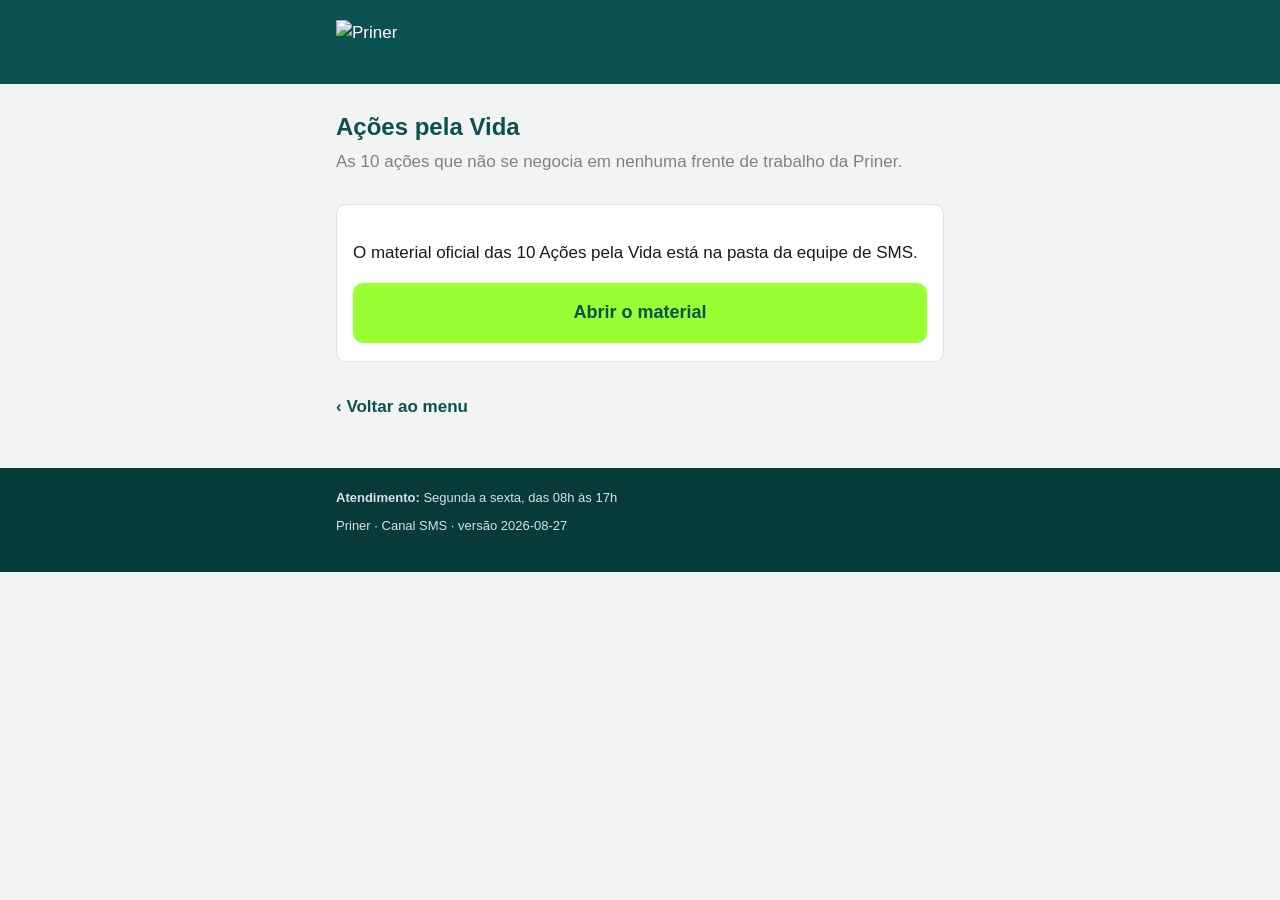
==== acoes-pela-vida.html @ a8951351 "first commit" ====
<!doctype html>
<html lang="pt-BR">

<head>
  <meta charset="utf-8">
  <meta name="viewport" content="width=device-width, initial-scale=1">
  <meta name="robots" content="noindex">
  <title>Ações pela Vida — Canal SMS Priner</title>
  <link rel="stylesheet" href="assets/css/estilo.css">
</head>

<body>

  <header class="topo">
    <div class="container">
      <img class="topo__logo" data-cfg-src="logo.url" src="" alt="Priner">
    </div>
  </header>

  <main class="container">

    <div class="conteudo">
      <h1>Ações pela Vida</h1>
      <p class="chamada">As 10 ações que não se negocia em nenhuma frente de trabalho da Priner.</p>
    </div>

    <!--
    PENDENTE WA-03 — texto oficial das 10 Ações pela Vida.
    Conteúdo de norma de segurança não pode ser escrito por aproximação:
    enquanto o texto oficial não chegar da equipe de SMS, esta página aponta
    para a pasta do OneDrive. Quando o texto chegar, substituir o painel
    abaixo por uma lista <ol class="lista-simples"> com as 10 ações.
  -->
    <div class="painel">
      <p>O material oficial das 10 Ações pela Vida está na pasta da equipe de SMS.</p>
      <a class="botao" href="#" data-cfg-href="materiais.acoes.url" target="_blank" rel="noopener">Abrir o material</a>
    </div>

    <a class="voltar" href="index.html">&lsaquo; Voltar ao menu</a>

  </main>

  <footer class="rodape">
    <div class="container">
      <p><strong>Atendimento:</strong> <span data-cfg="janelaAtendimento">&nbsp;</span></p>
      <p>Priner · Canal SMS · versão <span data-cfg="versao">&nbsp;</span></p>
    </div>
  </footer>

  <script src="assets/js/portal.js"></script>
</body>

</html>
---- assets/css/estilo.css ----
/* Canal SMS Priner — identidade visual oficial da Priner
   Verde Tradição #0B514F · Verde Inovação #99FF33 · Cinza Solidez #808080
   Atyp não é licenciada para web: usa-se Arial, mesma regra do pacote Office. */

:root {
  --verde-tradicao: #0B514F;
  --verde-tradicao-escuro: #073B39;
  --verde-inovacao: #99FF33;
  --branco: #FFFFFF;
  --cinza-solidez: #808080;
  --cinza-fundo: #F2F4F4;
  --texto: #1A1A1A;

  /* Fora da paleta de marca, reservado exclusivamente ao aviso de segurança.
     Sinalização de risco exige contraste que o verde institucional não dá. */
  --alerta: #B3261E;
  --alerta-fundo: #FDECEA;

  --raio: 10px;
  --toque-min: 56px; /* alvo de toque para uso com luva */
}

* { box-sizing: border-box; }

html { -webkit-text-size-adjust: 100%; }

body {
  margin: 0;
  font-family: Arial, Helvetica, sans-serif;
  font-size: 17px;
  line-height: 1.55;
  color: var(--texto);
  background: var(--cinza-fundo);
}

.container {
  width: 100%;
  max-width: 640px;
  margin: 0 auto;
  padding: 0 16px;
}

/* ---------- Cabeçalho ---------- */

.topo {
  background: var(--verde-tradicao);
  color: var(--branco);
  padding: 20px 0 24px;
}

.topo__logo { height: 40px; width: auto; display: block; }

.topo__titulo {
  margin: 16px 0 4px;
  font-size: 26px;
  line-height: 1.2;
  font-weight: bold;
}

.topo__sub { margin: 0; font-size: 15px; opacity: .85; }

/* Grifo: sempre Verde Inovação ou Branco Transparência */
.grifo {
  background: var(--verde-inovacao);
  color: var(--verde-tradicao);
  padding: 0 6px;
  font-weight: bold;
}

/* ---------- Aviso de segurança (RF15) ---------- */

.aviso {
  background: var(--alerta-fundo);
  border-left: 6px solid var(--alerta);
  border-radius: var(--raio);
  padding: 14px 16px;
  margin: 20px 0;
}

.aviso__titulo {
  margin: 0 0 6px;
  color: var(--alerta);
  font-size: 16px;
  font-weight: bold;
  text-transform: uppercase;
  letter-spacing: .02em;
}

.aviso p { margin: 0; font-size: 15px; }

.aviso a { color: var(--alerta); font-weight: bold; }

/* ---------- Cards do menu ---------- */

.menu { list-style: none; margin: 0 0 28px; padding: 0; }

.menu li { margin-bottom: 12px; }

.card {
  display: flex;
  align-items: center;
  gap: 14px;
  min-height: var(--toque-min);
  padding: 16px;
  background: var(--branco);
  border: 1px solid #DDE2E2;
  border-radius: var(--raio);
  text-decoration: none;
  color: var(--texto);
}

.card:active { background: var(--cinza-fundo); }

.card:focus-visible { outline: 3px solid var(--verde-tradicao); outline-offset: 2px; }

.card__num {
  flex: 0 0 auto;
  width: 40px;
  height: 40px;
  display: grid;
  place-items: center;
  border-radius: 50%;
  background: var(--verde-tradicao);
  color: var(--verde-inovacao);
  font-size: 19px;
  font-weight: bold;
}

.card__texto { flex: 1 1 auto; }

.card__titulo { display: block; font-size: 18px; font-weight: bold; color: var(--verde-tradicao); }

.card__desc { display: block; font-size: 14px; color: var(--cinza-solidez); }

.card__seta { flex: 0 0 auto; color: var(--verde-tradicao); font-size: 22px; }

/* ---------- Conteúdo interno ---------- */

.conteudo { padding: 24px 0 8px; }

.conteudo h1 { margin: 0 0 4px; font-size: 24px; color: var(--verde-tradicao); }

.conteudo .chamada { margin: 0 0 20px; color: var(--cinza-solidez); }

.voltar {
  display: inline-block;
  margin: 16px 0;
  color: var(--verde-tradicao);
  font-weight: bold;
  text-decoration: none;
}

.painel {
  background: var(--branco);
  border: 1px solid #DDE2E2;
  border-radius: var(--raio);
  padding: 18px 16px;
  margin-bottom: 16px;
}

/* ---------- Formulários ---------- */

.campo { margin-bottom: 16px; }

.campo label { display: block; margin-bottom: 6px; font-weight: bold; font-size: 15px; }

.campo .ajuda { display: block; font-weight: normal; color: var(--cinza-solidez); font-size: 13px; }

.campo input,
.campo select,
.campo textarea {
  width: 100%;
  min-height: var(--toque-min);
  padding: 12px 14px;
  font-family: inherit;
  font-size: 17px;
  color: var(--texto);
  background: var(--branco);
  border: 2px solid #C6CCCC;
  border-radius: var(--raio);
}

.campo textarea { min-height: 120px; resize: vertical; }

.campo input:focus,
.campo select:focus,
.campo textarea:focus {
  outline: none;
  border-color: var(--verde-tradicao);
  box-shadow: 0 0 0 3px rgba(11, 81, 79, .18);
}

.opcoes { display: grid; gap: 10px; }

.opcao {
  display: flex;
  align-items: center;
  gap: 12px;
  min-height: var(--toque-min);
  padding: 12px 14px;
  background: var(--branco);
  border: 2px solid #C6CCCC;
  border-radius: var(--raio);
  cursor: pointer;
}

.opcao input { width: 24px; height: 24px; margin: 0; accent-color: var(--verde-tradicao); }

.opcao:has(input:checked) { border-color: var(--verde-tradicao); background: #F0F7F6; }

.botao {
  display: block;
  width: 100%;
  min-height: var(--toque-min);
  padding: 16px;
  font-family: inherit;
  font-size: 18px;
  font-weight: bold;
  color: var(--verde-tradicao);
  background: var(--verde-inovacao);
  border: none;
  border-radius: var(--raio);
  text-align: center;
  text-decoration: none;
  cursor: pointer;
}

.botao[disabled] { opacity: .6; cursor: progress; }

.botao--secundario {
  color: var(--branco);
  background: var(--verde-tradicao);
}

.status { margin: 12px 0 0; font-size: 15px; min-height: 1.5em; }

.status--erro { color: var(--alerta); }

/* ---------- Rodapé ---------- */

.rodape {
  margin-top: 32px;
  padding: 20px 0 28px;
  background: var(--verde-tradicao-escuro);
  color: var(--branco);
  font-size: 13px;
}

.rodape p { margin: 0 0 8px; opacity: .85; }

.rodape strong { opacity: 1; }

/* ---------- Utilitários ---------- */

.oculto { display: none !important; }

.lista-simples { padding-left: 20px; }

.lista-simples li { margin-bottom: 8px; }
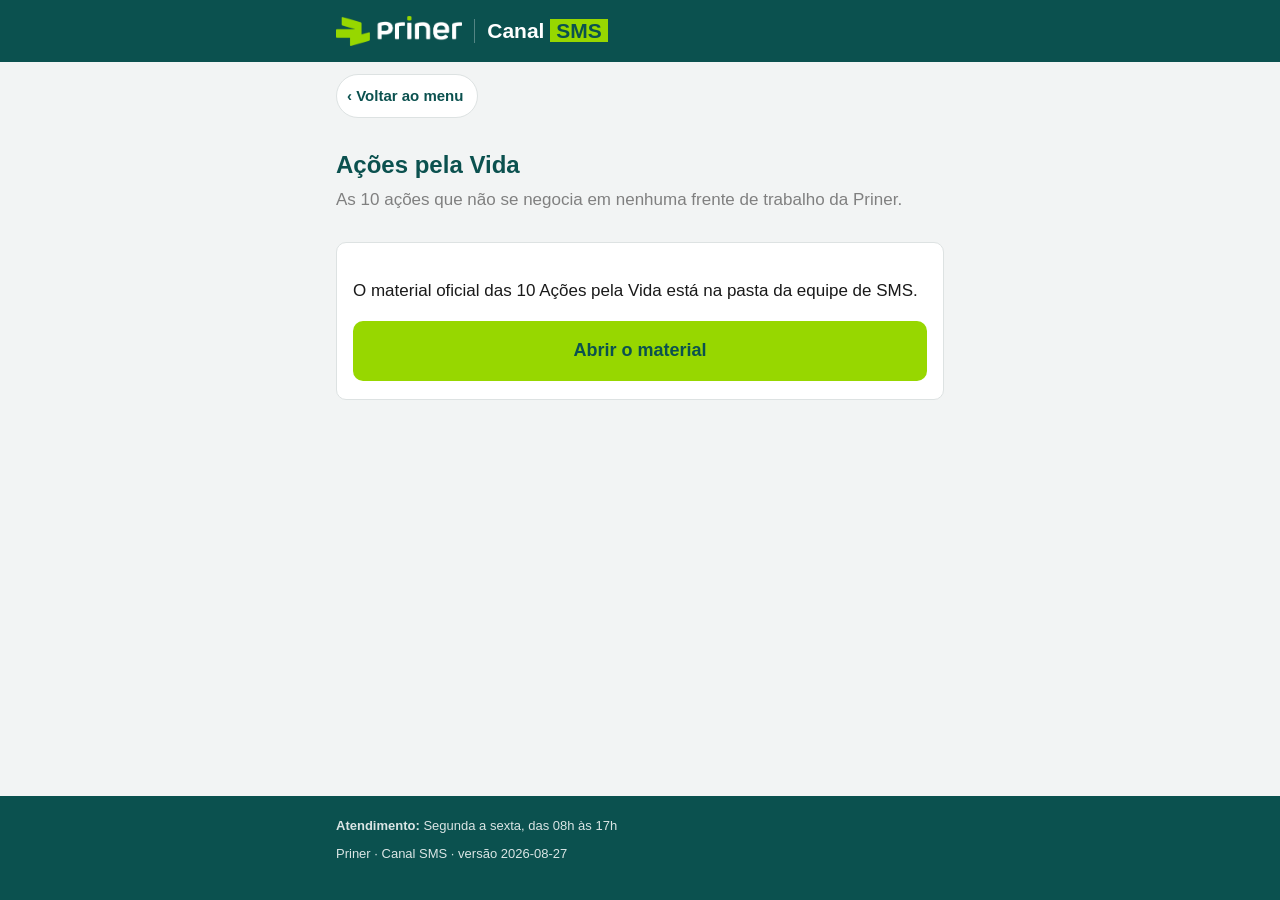
==== commit 877c1b96: "adequação de itens em massa." ====
--- a/acoes-pela-vida.html
+++ b/acoes-pela-vida.html
@@ -4,20 +4,46 @@
 <head>
   <meta charset="utf-8">
   <meta name="viewport" content="width=device-width, initial-scale=1">
-  <meta name="robots" content="noindex">
+  <meta name="description" content="As 10 ações que não se negocia em nenhuma frente de trabalho da Priner.">
+
+<!-- Pré-visualização ao compartilhar o link (WhatsApp, Teams, LinkedIn).
+     ATENÇÃO: og:url e og:image precisam ser URLs absolutas — scrapers não resolvem
+     caminho relativo. Ao publicar em outro domínio, trocar https://canal-sms-modec.pages.dev em todas as páginas. -->
+<meta property="og:type" content="website">
+<meta property="og:site_name" content="Canal SMS Priner">
+<meta property="og:locale" content="pt_BR">
+<meta property="og:url" content="https://canal-sms-modec.pages.dev/acoes-pela-vida.html">
+<meta property="og:title" content="Ações pela Vida — Canal SMS Priner">
+<meta property="og:description" content="As 10 ações que não se negocia em nenhuma frente de trabalho da Priner.">
+<meta property="og:image" content="https://canal-sms-modec.pages.dev/assets/img/og-canal-sms.jpg">
+<meta property="og:image:type" content="image/jpeg">
+<meta property="og:image:width" content="1200">
+<meta property="og:image:height" content="630">
+<meta property="og:image:alt" content="Canal SMS Priner">
+<meta name="twitter:card" content="summary_large_image">
+<meta name="robots" content="noindex">
   <title>Ações pela Vida — Canal SMS Priner</title>
-  <link rel="stylesheet" href="assets/css/estilo.css">
+  <link rel="icon" href="assets/img/favicon-32.png" sizes="32x32" type="image/png">
+<link rel="apple-touch-icon" href="assets/img/apple-touch-icon.png">
+<meta name="theme-color" content="#0B514F">
+<link rel="stylesheet" href="assets/css/estilo.css">
 </head>
 
 <body>
 
-  <header class="topo">
-    <div class="container">
-      <img class="topo__logo" data-cfg-src="logo.url" src="" alt="Priner">
-    </div>
-  </header>
+<header class="topo">
+  <div class="container">
+    <a class="marca" href="index.html">
+      <img class="marca__logo" src="assets/img/Logo_Priner_RGB-02.png"
+           data-cfg-src="logo.url" alt="Priner" width="240" height="57">
+      <span class="marca__nome">Canal <span class="grifo">SMS</span></span>
+    </a>
+  </div>
+</header>
 
   <main class="container">
+
+  <a class="voltar" href="index.html">&lsaquo; Voltar ao menu</a>
 
     <div class="conteudo">
       <h1>Ações pela Vida</h1>
@@ -36,7 +62,6 @@
       <a class="botao" href="#" data-cfg-href="materiais.acoes.url" target="_blank" rel="noopener">Abrir o material</a>
     </div>
 
-    <a class="voltar" href="index.html">&lsaquo; Voltar ao menu</a>
 
   </main>
 
--- a/assets/css/estilo.css
+++ b/assets/css/estilo.css
@@ -1,11 +1,10 @@
 /* Canal SMS Priner — identidade visual oficial da Priner
-   Verde Tradição #0B514F · Verde Inovação #99FF33 · Cinza Solidez #808080
+   Verde Tradição #0B514F · Verde Inovação #97D700 · Cinza Solidez #808080
    Atyp não é licenciada para web: usa-se Arial, mesma regra do pacote Office. */
 
 :root {
   --verde-tradicao: #0B514F;
-  --verde-tradicao-escuro: #073B39;
-  --verde-inovacao: #99FF33;
+  --verde-inovacao: #97D700; /* mesmo verde do arquivo oficial da logo (Pantone 375C) */
   --branco: #FFFFFF;
   --cinza-solidez: #808080;
   --cinza-fundo: #F2F4F4;
@@ -24,8 +23,15 @@
 
 html { -webkit-text-size-adjust: 100%; }
 
+/* Coluna flex de altura mínima igual à tela: em páginas curtas o <main> se
+   estica e empurra o rodapé para baixo, em vez de deixar uma faixa de cinza
+   sobrando embaixo dele. 100dvh acompanha a barra do navegador no celular. */
 body {
   margin: 0;
+  min-height: 100vh;
+  min-height: 100dvh;
+  display: flex;
+  flex-direction: column;
   font-family: Arial, Helvetica, sans-serif;
   font-size: 17px;
   line-height: 1.55;
@@ -33,6 +39,11 @@
   background: var(--cinza-fundo);
 }
 
+body > main { flex: 1 0 auto; }
+
+body > .topo,
+body > .rodape { flex: 0 0 auto; }
+
 .container {
   width: 100%;
   max-width: 640px;
@@ -45,19 +56,44 @@
 .topo {
   background: var(--verde-tradicao);
   color: var(--branco);
-  padding: 20px 0 24px;
-}
-
-.topo__logo { height: 40px; width: auto; display: block; }
-
-.topo__titulo {
-  margin: 16px 0 4px;
-  font-size: 26px;
-  line-height: 1.2;
-  font-weight: bold;
-}
-
-.topo__sub { margin: 0; font-size: 15px; opacity: .85; }
+  padding: 16px 0;
+}
+
+/* Logo e nome do canal lado a lado, separados por um filete.
+   O bloco inteiro é link para a home — é o "voltar" que todo mundo tenta. */
+.marca {
+  display: flex;
+  align-items: center;
+  gap: 12px;
+  color: inherit;
+  text-decoration: none;
+}
+
+.marca:focus-visible { outline: 3px solid var(--verde-inovacao); outline-offset: 4px; }
+
+.marca__logo {
+  height: 30px;
+  width: auto;
+  display: block;
+  flex: 0 0 auto;
+}
+
+.marca__nome {
+  margin: 0;
+  padding-left: 12px;
+  border-left: 1px solid rgba(255, 255, 255, .3);
+  font-size: 21px;
+  line-height: 1.15;
+  font-weight: bold;
+  white-space: nowrap;
+}
+
+/* Telas bem estreitas (iPhone SE e afins): encolhe antes de deixar quebrar. */
+@media (max-width: 360px) {
+  .marca { gap: 8px; }
+  .marca__logo { height: 26px; }
+  .marca__nome { padding-left: 8px; font-size: 18px; }
+}
 
 /* Grifo: sempre Verde Inovação ou Branco Transparência */
 .grifo {
@@ -142,13 +178,27 @@
 
 .conteudo .chamada { margin: 0 0 20px; color: var(--cinza-solidez); }
 
+/* Fica logo abaixo do cabeçalho: alcançável sem rolar a página até o fim,
+   que é onde ele estava antes. */
 .voltar {
-  display: inline-block;
-  margin: 16px 0;
+  display: inline-flex;
+  align-items: center;
+  gap: 6px;
+  min-height: 44px;
+  margin: 12px 0 4px;
+  padding: 8px 14px 8px 10px;
+  background: var(--branco);
+  border: 1px solid #DDE2E2;
+  border-radius: 999px;
   color: var(--verde-tradicao);
+  font-size: 15px;
   font-weight: bold;
   text-decoration: none;
 }
+
+.voltar:active { background: var(--cinza-fundo); }
+
+.voltar:focus-visible { outline: 3px solid var(--verde-tradicao); outline-offset: 2px; }
 
 .painel {
   background: var(--branco);
@@ -162,11 +212,13 @@
 
 .campo { margin-bottom: 16px; }
 
-.campo label { display: block; margin-bottom: 6px; font-weight: bold; font-size: 15px; }
+.campo > label { display: block; margin-bottom: 6px; font-weight: bold; font-size: 15px; }
+
+.campo > label .ajuda { font-weight: normal; }
 
 .campo .ajuda { display: block; font-weight: normal; color: var(--cinza-solidez); font-size: 13px; }
 
-.campo input,
+.campo input:not([type="radio"]),
 .campo select,
 .campo textarea {
   width: 100%;
@@ -182,7 +234,7 @@
 
 .campo textarea { min-height: 120px; resize: vertical; }
 
-.campo input:focus,
+.campo input:not([type="radio"]):focus,
 .campo select:focus,
 .campo textarea:focus {
   outline: none;
@@ -241,7 +293,7 @@
 .rodape {
   margin-top: 32px;
   padding: 20px 0 28px;
-  background: var(--verde-tradicao-escuro);
+  background: var(--verde-tradicao);
   color: var(--branco);
   font-size: 13px;
 }
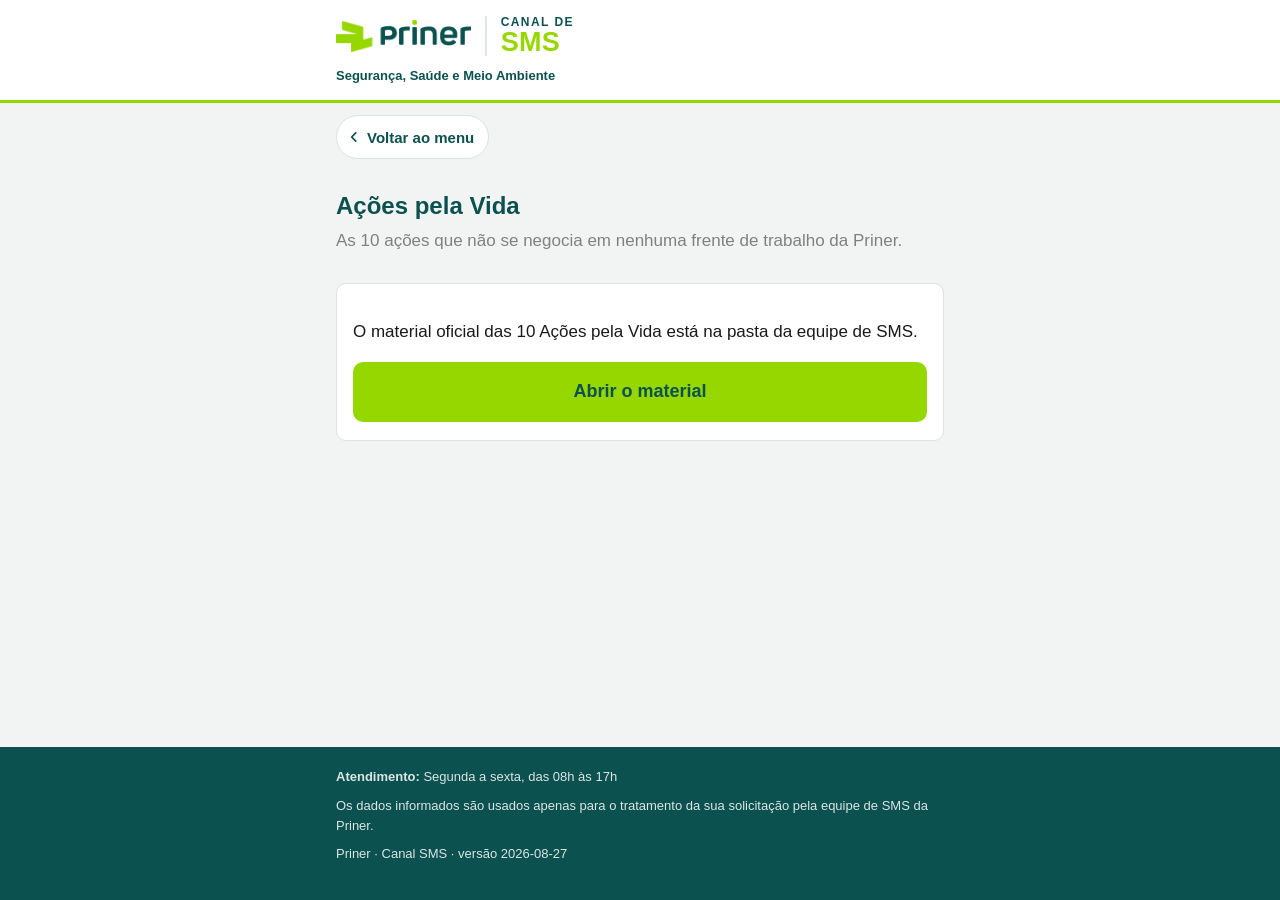
==== commit cf59e6ac: "fix: adequação dos estilos" ====
--- a/acoes-pela-vida.html
+++ b/acoes-pela-vida.html
@@ -7,22 +7,22 @@
   <meta name="description" content="As 10 ações que não se negocia em nenhuma frente de trabalho da Priner.">
 
 <!-- Pré-visualização ao compartilhar o link (WhatsApp, Teams, LinkedIn).
-     ATENÇÃO: og:url e og:image precisam ser URLs absolutas — scrapers não resolvem
+     ATENÇÃO: og:url e og:image precisam ser URLs absolutas - scrapers não resolvem
      caminho relativo. Ao publicar em outro domínio, trocar https://canal-sms-modec.pages.dev em todas as páginas. -->
 <meta property="og:type" content="website">
-<meta property="og:site_name" content="Canal SMS Priner">
+<meta property="og:site_name" content="Canal SMS Modec">
 <meta property="og:locale" content="pt_BR">
 <meta property="og:url" content="https://canal-sms-modec.pages.dev/acoes-pela-vida.html">
-<meta property="og:title" content="Ações pela Vida — Canal SMS Priner">
+<meta property="og:title" content="Ações pela Vida - Canal SMS Modec">
 <meta property="og:description" content="As 10 ações que não se negocia em nenhuma frente de trabalho da Priner.">
 <meta property="og:image" content="https://canal-sms-modec.pages.dev/assets/img/og-canal-sms.jpg">
 <meta property="og:image:type" content="image/jpeg">
 <meta property="og:image:width" content="1200">
 <meta property="og:image:height" content="630">
-<meta property="og:image:alt" content="Canal SMS Priner">
+<meta property="og:image:alt" content="Canal SMS Modec">
 <meta name="twitter:card" content="summary_large_image">
 <meta name="robots" content="noindex">
-  <title>Ações pela Vida — Canal SMS Priner</title>
+  <title>Ações pela Vida - Canal SMS Modec</title>
   <link rel="icon" href="assets/img/favicon-32.png" sizes="32x32" type="image/png">
 <link rel="apple-touch-icon" href="assets/img/apple-touch-icon.png">
 <meta name="theme-color" content="#0B514F">
@@ -34,16 +34,17 @@
 <header class="topo">
   <div class="container">
     <a class="marca" href="index.html">
-      <img class="marca__logo" src="assets/img/Logo_Priner_RGB-02.png"
+      <img class="marca__logo" src="assets/img/Logo_Priner_RGB-01.png"
            data-cfg-src="logo.url" alt="Priner" width="240" height="57">
-      <span class="marca__nome">Canal <span class="grifo">SMS</span></span>
+      <span class="marca__nome">Canal de<span class="marca__sigla">SMS</span></span>
     </a>
+    <p class="topo__lema">Segurança, Saúde e Meio Ambiente</p>
   </div>
 </header>
 
   <main class="container">
 
-  <a class="voltar" href="index.html">&lsaquo; Voltar ao menu</a>
+  <a class="voltar" href="index.html"><svg viewBox="0 0 24 24" fill="none" stroke="currentColor" stroke-width="3" stroke-linecap="round" stroke-linejoin="round" aria-hidden="true"><path d="M15 5l-7 7 7 7"/></svg>Voltar ao menu</a>
 
     <div class="conteudo">
       <h1>Ações pela Vida</h1>
@@ -51,7 +52,7 @@
     </div>
 
     <!--
-    PENDENTE WA-03 — texto oficial das 10 Ações pela Vida.
+    PENDENTE WA-03 - texto oficial das 10 Ações pela Vida.
     Conteúdo de norma de segurança não pode ser escrito por aproximação:
     enquanto o texto oficial não chegar da equipe de SMS, esta página aponta
     para a pasta do OneDrive. Quando o texto chegar, substituir o painel
@@ -65,12 +66,13 @@
 
   </main>
 
-  <footer class="rodape">
-    <div class="container">
-      <p><strong>Atendimento:</strong> <span data-cfg="janelaAtendimento">&nbsp;</span></p>
-      <p>Priner · Canal SMS · versão <span data-cfg="versao">&nbsp;</span></p>
-    </div>
-  </footer>
+<footer class="rodape">
+  <div class="container">
+    <p><strong>Atendimento:</strong> <span data-cfg="janelaAtendimento">&nbsp;</span></p>
+    <p>Os dados informados são usados apenas para o tratamento da sua solicitação pela equipe de SMS da Priner.</p>
+    <p>Priner · Canal SMS · versão <span data-cfg="versao">&nbsp;</span></p>
+  </div>
+</footer>
 
   <script src="assets/js/portal.js"></script>
 </body>
--- a/assets/css/estilo.css
+++ b/assets/css/estilo.css
@@ -53,26 +53,26 @@
 
 /* ---------- Cabeçalho ---------- */
 
+/* Claro, como na peça de divulgação: logo colorida, "Canal de SMS" ao lado e
+   o filete Verde Inovação separando do conteúdo. Igual nas 5 páginas. */
 .topo {
-  background: var(--verde-tradicao);
-  color: var(--branco);
-  padding: 16px 0;
-}
-
-/* Logo e nome do canal lado a lado, separados por um filete.
-   O bloco inteiro é link para a home — é o "voltar" que todo mundo tenta. */
+  background: var(--branco);
+  padding: 16px 0 14px;
+  border-bottom: 3px solid var(--verde-inovacao);
+}
+
 .marca {
   display: flex;
   align-items: center;
-  gap: 12px;
+  gap: 14px;
   color: inherit;
   text-decoration: none;
 }
 
-.marca:focus-visible { outline: 3px solid var(--verde-inovacao); outline-offset: 4px; }
+.marca:focus-visible { outline: 3px solid var(--verde-tradicao); outline-offset: 4px; }
 
 .marca__logo {
-  height: 30px;
+  height: 32px;
   width: auto;
   display: block;
   flex: 0 0 auto;
@@ -80,27 +80,40 @@
 
 .marca__nome {
   margin: 0;
-  padding-left: 12px;
-  border-left: 1px solid rgba(255, 255, 255, .3);
-  font-size: 21px;
-  line-height: 1.15;
-  font-weight: bold;
+  padding-left: 14px;
+  border-left: 2px solid #E0E5E5;
+  font-size: 12px;
+  line-height: 1;
+  font-weight: bold;
+  letter-spacing: .12em;
+  text-transform: uppercase;
+  color: var(--verde-tradicao);
   white-space: nowrap;
 }
 
-/* Telas bem estreitas (iPhone SE e afins): encolhe antes de deixar quebrar. */
+/* "SMS" funciona como assinatura do canal, não como texto corrido — por isso
+   pode ficar em Verde Inovação, que em corpo de texto não teria contraste. */
+.marca__sigla {
+  display: block;
+  margin-top: 1px;
+  font-size: 27px;
+  line-height: 1;
+  letter-spacing: .01em;
+  color: var(--verde-inovacao);
+}
+
+.topo__lema {
+  margin: 10px 0 0;
+  font-size: 13px;
+  font-weight: bold;
+  color: var(--verde-tradicao);
+}
+
 @media (max-width: 360px) {
-  .marca { gap: 8px; }
-  .marca__logo { height: 26px; }
-  .marca__nome { padding-left: 8px; font-size: 18px; }
-}
-
-/* Grifo: sempre Verde Inovação ou Branco Transparência */
-.grifo {
-  background: var(--verde-inovacao);
-  color: var(--verde-tradicao);
-  padding: 0 6px;
-  font-weight: bold;
+  .marca { gap: 10px; }
+  .marca__logo { height: 28px; }
+  .marca__nome { padding-left: 10px; font-size: 11px; }
+  .marca__sigla { font-size: 23px; }
 }
 
 /* ---------- Aviso de segurança (RF15) ---------- */
@@ -109,66 +122,167 @@
   background: var(--alerta-fundo);
   border-left: 6px solid var(--alerta);
   border-radius: var(--raio);
-  padding: 14px 16px;
-  margin: 20px 0;
+  padding: 12px 14px;
+  margin: 18px 0 0;
 }
 
 .aviso__titulo {
-  margin: 0 0 6px;
+  margin: 0 0 4px;
   color: var(--alerta);
-  font-size: 16px;
+  font-size: 13px;
   font-weight: bold;
   text-transform: uppercase;
   letter-spacing: .02em;
 }
 
-.aviso p { margin: 0; font-size: 15px; }
+.aviso p { margin: 0; font-size: 14px; line-height: 1.45; }
 
 .aviso a { color: var(--alerta); font-weight: bold; }
 
+/* ---------- Faixa "Menu interativo" ---------- */
+
+.faixa {
+  display: flex;
+  align-items: center;
+  gap: 12px;
+  margin: 22px 0 14px;
+}
+
+.faixa::before,
+.faixa::after {
+  content: "";
+  flex: 1 1 auto;
+  height: 1px;
+  background: #D9E0E0;
+}
+
+.faixa__texto {
+  flex: 0 0 auto;
+  padding: 9px 18px;
+  border-radius: 999px;
+  background: var(--verde-tradicao);
+  color: var(--branco);
+  font-size: 12px;
+  font-weight: bold;
+  letter-spacing: .08em;
+  text-transform: uppercase;
+}
+
 /* ---------- Cards do menu ---------- */
 
-.menu { list-style: none; margin: 0 0 28px; padding: 0; }
-
-.menu li { margin-bottom: 12px; }
+.menu {
+  list-style: none;
+  margin: 0;
+  padding: 0;
+  display: grid;
+  gap: 12px;
+}
+
+@media (min-width: 640px) {
+  .menu { grid-template-columns: 1fr 1fr; }
+}
 
 .card {
   display: flex;
   align-items: center;
   gap: 14px;
+  height: 100%;
   min-height: var(--toque-min);
-  padding: 16px;
-  background: var(--branco);
-  border: 1px solid #DDE2E2;
-  border-radius: var(--raio);
+  padding: 14px;
+  background: var(--branco);
+  border: 1px solid #E4E8E8;
+  border-radius: 14px;
+  box-shadow: 0 1px 3px rgba(11, 81, 79, .07);
   text-decoration: none;
   color: var(--texto);
 }
 
-.card:active { background: var(--cinza-fundo); }
+.card:active { background: #F7F9F9; }
 
 .card:focus-visible { outline: 3px solid var(--verde-tradicao); outline-offset: 2px; }
 
-.card__num {
+/* Os dois verdes se alternam de card em card, como na peça. */
+.card__icone {
   flex: 0 0 auto;
-  width: 40px;
-  height: 40px;
+  width: 54px;
+  height: 54px;
+  display: grid;
+  place-items: center;
+  border-radius: 14px;
+  background: var(--verde-tradicao);
+  color: var(--branco);
+}
+
+.card__icone svg { width: 28px; height: 28px; display: block; }
+
+.card__seta {
+  flex: 0 0 auto;
+  width: 34px;
+  height: 34px;
   display: grid;
   place-items: center;
   border-radius: 50%;
   background: var(--verde-tradicao);
-  color: var(--verde-inovacao);
-  font-size: 19px;
-  font-weight: bold;
-}
-
-.card__texto { flex: 1 1 auto; }
-
-.card__titulo { display: block; font-size: 18px; font-weight: bold; color: var(--verde-tradicao); }
-
-.card__desc { display: block; font-size: 14px; color: var(--cinza-solidez); }
-
-.card__seta { flex: 0 0 auto; color: var(--verde-tradicao); font-size: 22px; }
+  color: var(--branco);
+}
+
+.card__seta svg { width: 16px; height: 16px; display: block; }
+
+.card--claro .card__icone,
+.card--claro .card__seta {
+  background: var(--verde-inovacao);
+  color: var(--verde-tradicao);
+}
+
+.card__texto { flex: 1 1 auto; min-width: 0; }
+
+.card__titulo {
+  display: block;
+  font-size: 15px;
+  font-weight: bold;
+  line-height: 1.25;
+  letter-spacing: .01em;
+  text-transform: uppercase;
+  color: var(--verde-tradicao);
+}
+
+.card__desc {
+  display: block;
+  margin-top: 3px;
+  font-size: 13px;
+  line-height: 1.4;
+  color: var(--cinza-solidez);
+}
+
+/* ---------- Selos de rodapé ---------- */
+
+.selos {
+  display: grid;
+  gap: 14px;
+  margin: 22px 0 0;
+  padding: 16px;
+  background: var(--branco);
+  border: 1px solid #E4E8E8;
+  border-radius: 14px;
+}
+
+@media (min-width: 640px) {
+  .selos { grid-template-columns: repeat(3, 1fr); gap: 18px; }
+}
+
+.selo {
+  margin: 0;
+  display: flex;
+  align-items: center;
+  gap: 12px;
+  font-size: 13px;
+  font-weight: bold;
+  line-height: 1.3;
+  text-transform: uppercase;
+  color: var(--verde-tradicao);
+}
+
+.selo svg { flex: 0 0 auto; width: 26px; height: 26px; display: block; }
 
 /* ---------- Conteúdo interno ---------- */
 
@@ -195,6 +309,8 @@
   font-weight: bold;
   text-decoration: none;
 }
+
+.voltar svg { width: 14px; height: 14px; display: block; }
 
 .voltar:active { background: var(--cinza-fundo); }
 
@@ -284,6 +400,16 @@
   background: var(--verde-tradicao);
 }
 
+/* Aviso específico do formulário. Antes essas frases moravam no rodapé, o que
+   fazia o rodapé mudar de altura de página para página. */
+.nota {
+  margin: 0 0 16px;
+  padding-top: 14px;
+  border-top: 1px solid #E4E8E8;
+  color: var(--cinza-solidez);
+  font-size: 14px;
+}
+
 .status { margin: 12px 0 0; font-size: 15px; min-height: 1.5em; }
 
 .status--erro { color: var(--alerta); }
